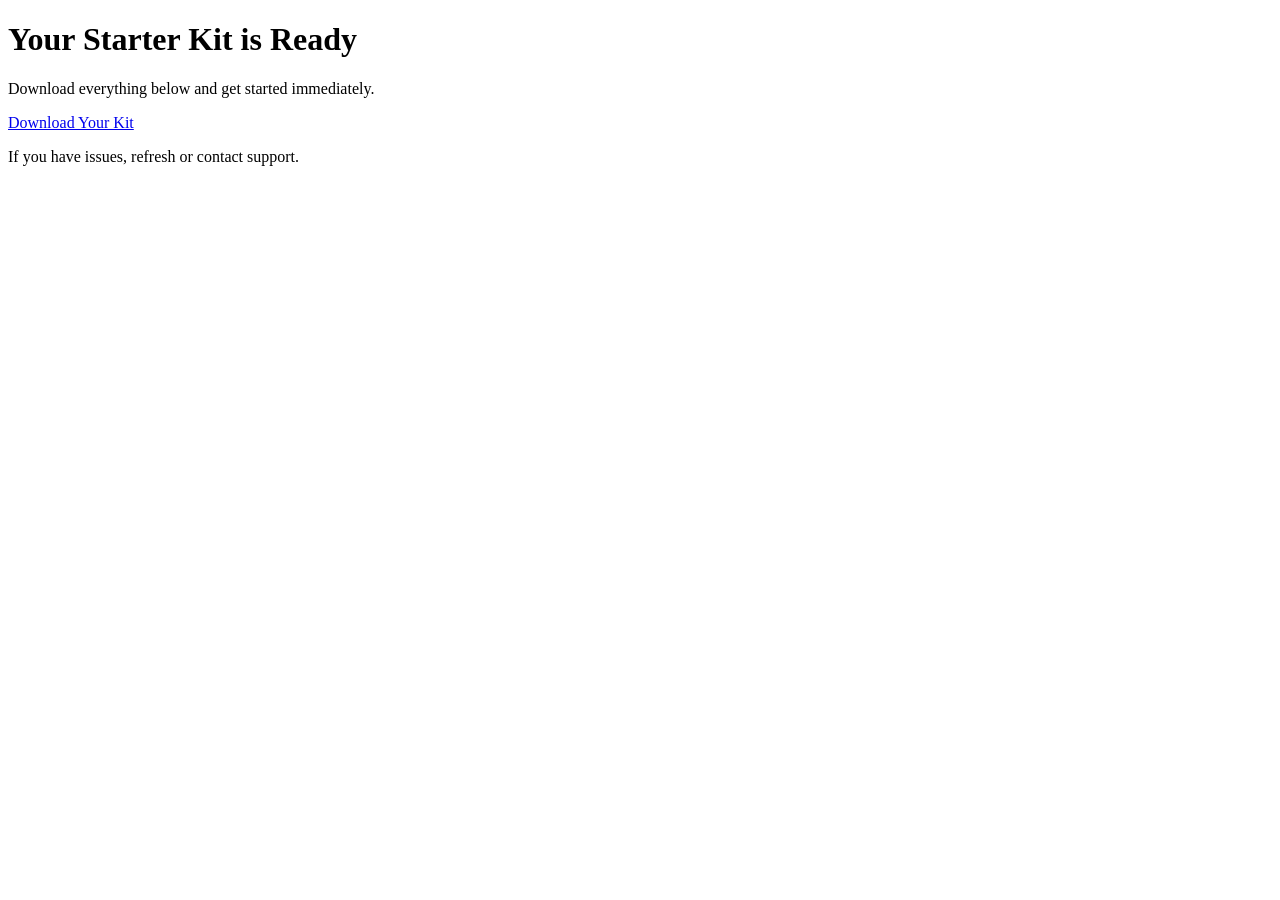
==== access.html @ 00dda08a "Create access.html" ====
<!DOCTYPE html>
<html lang="en">
<head>
<meta charset="UTF-8">
<title>Access Your Product</title>
<link rel="stylesheet" href="assets/style.css">
</head>

<body>

<div class="container">

<h1>Your Starter Kit is Ready</h1>
<p>Download everything below and get started immediately.</p>

<a class="download-btn" href="downloads/starter-kit.zip" download>
Download Your Kit
</a>

<p class="note">If you have issues, refresh or contact support.</p>

</div>

</body>
</html>
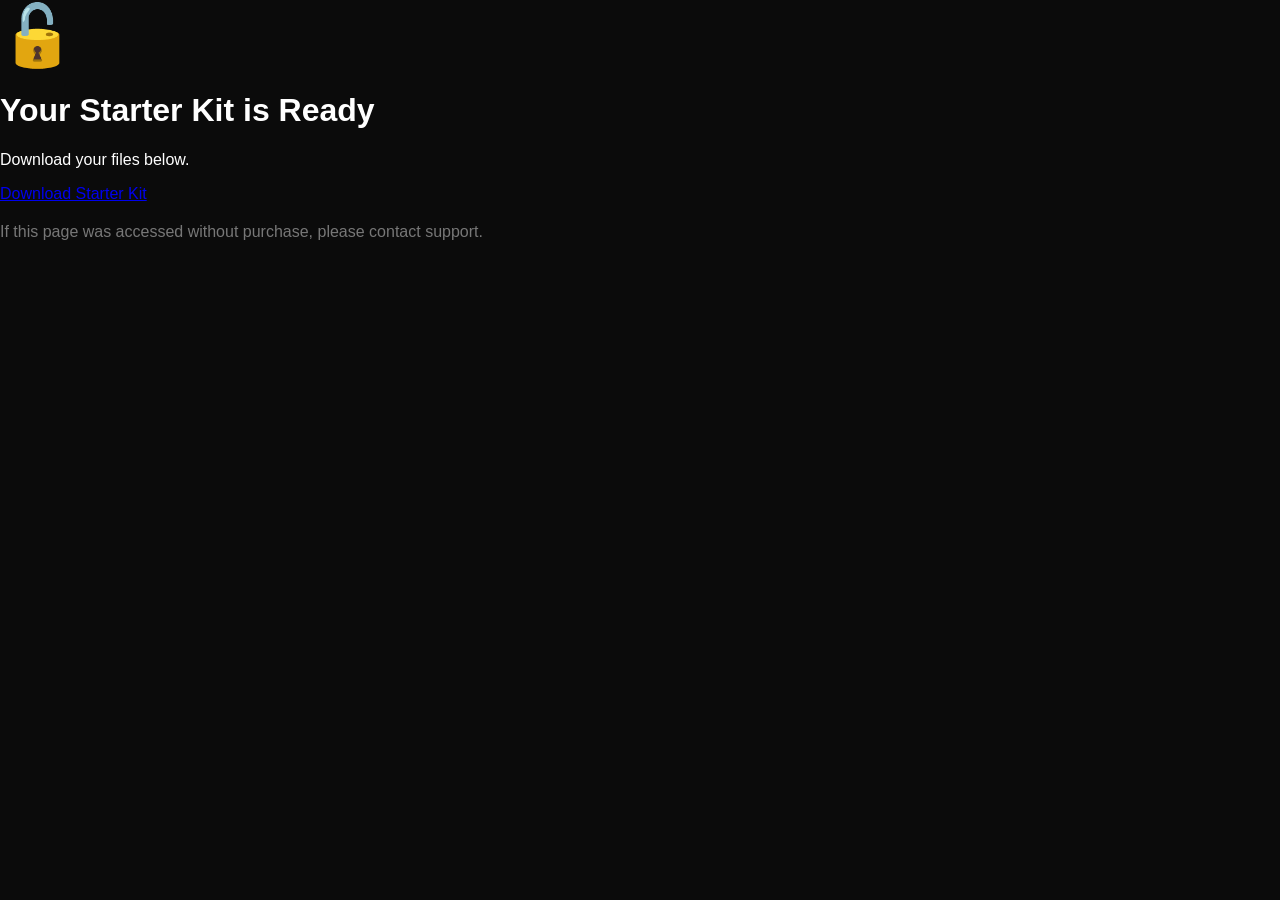
==== commit bba804bf: "Update access.html" ====
--- a/access.html
+++ b/access.html
@@ -2,22 +2,32 @@
 <html lang="en">
 <head>
 <meta charset="UTF-8">
-<title>Access Your Product</title>
+<title>Your Access</title>
 <link rel="stylesheet" href="assets/style.css">
+
+<style>
+.lock {
+  font-size: 60px;
+}
+</style>
+
 </head>
-
 <body>
 
 <div class="container">
 
+<div class="lock">🔓</div>
+
 <h1>Your Starter Kit is Ready</h1>
-<p>Download everything below and get started immediately.</p>
+<p>Download your files below.</p>
 
 <a class="download-btn" href="downloads/starter-kit.zip" download>
-Download Your Kit
+Download Starter Kit
 </a>
 
-<p class="note">If you have issues, refresh or contact support.</p>
+<p style="color:#777;margin-top:20px;">
+If this page was accessed without purchase, please contact support.
+</p>
 
 </div>
 
--- a/assets/style.css
+++ b/assets/style.css
@@ -0,0 +1,105 @@
+body {
+  margin: 0;
+  font-family: -apple-system, BlinkMacSystemFont, sans-serif;
+  background: #0b0b0b;
+  color: white;
+}
+
+/* NAV */
+.nav {
+  display: flex;
+  justify-content: space-between;
+  padding: 20px 40px;
+  background: rgba(0,0,0,0.8);
+  position: sticky;
+  top: 0;
+}
+
+.logo {
+  font-weight: bold;
+}
+
+.nav-btn {
+  background: #00ff99;
+  padding: 10px 15px;
+  color: black;
+  text-decoration: none;
+  border-radius: 6px;
+}
+
+/* HERO */
+.hero {
+  text-align: center;
+  padding: 120px 20px;
+}
+
+.hero h1 {
+  font-size: 3rem;
+  margin-bottom: 20px;
+}
+
+.hero p {
+  color: #aaa;
+  margin-bottom: 30px;
+}
+
+button {
+  background: #00ff99;
+  border: none;
+  padding: 15px 25px;
+  font-size: 1rem;
+  border-radius: 8px;
+  cursor: pointer;
+}
+
+/* FEATURES */
+.features {
+  padding: 80px 20px;
+  text-align: center;
+}
+
+.grid {
+  display: grid;
+  grid-template-columns: repeat(auto-fit, minmax(200px, 1fr));
+  gap: 20px;
+}
+
+.card {
+  background: #141414;
+  padding: 20px;
+  border-radius: 10px;
+  transition: 0.3s;
+}
+
+.card:hover {
+  transform: translateY(-5px);
+}
+
+/* HOW */
+.how {
+  padding: 80px 20px;
+  text-align: center;
+}
+
+.steps div {
+  margin: 10px 0;
+}
+
+/* PROOF */
+.proof {
+  padding: 80px 20px;
+  text-align: center;
+}
+
+/* CTA */
+.cta {
+  padding: 100px 20px;
+  text-align: center;
+}
+
+/* FOOTER */
+footer {
+  text-align: center;
+  padding: 20px;
+  color: #777;
+}
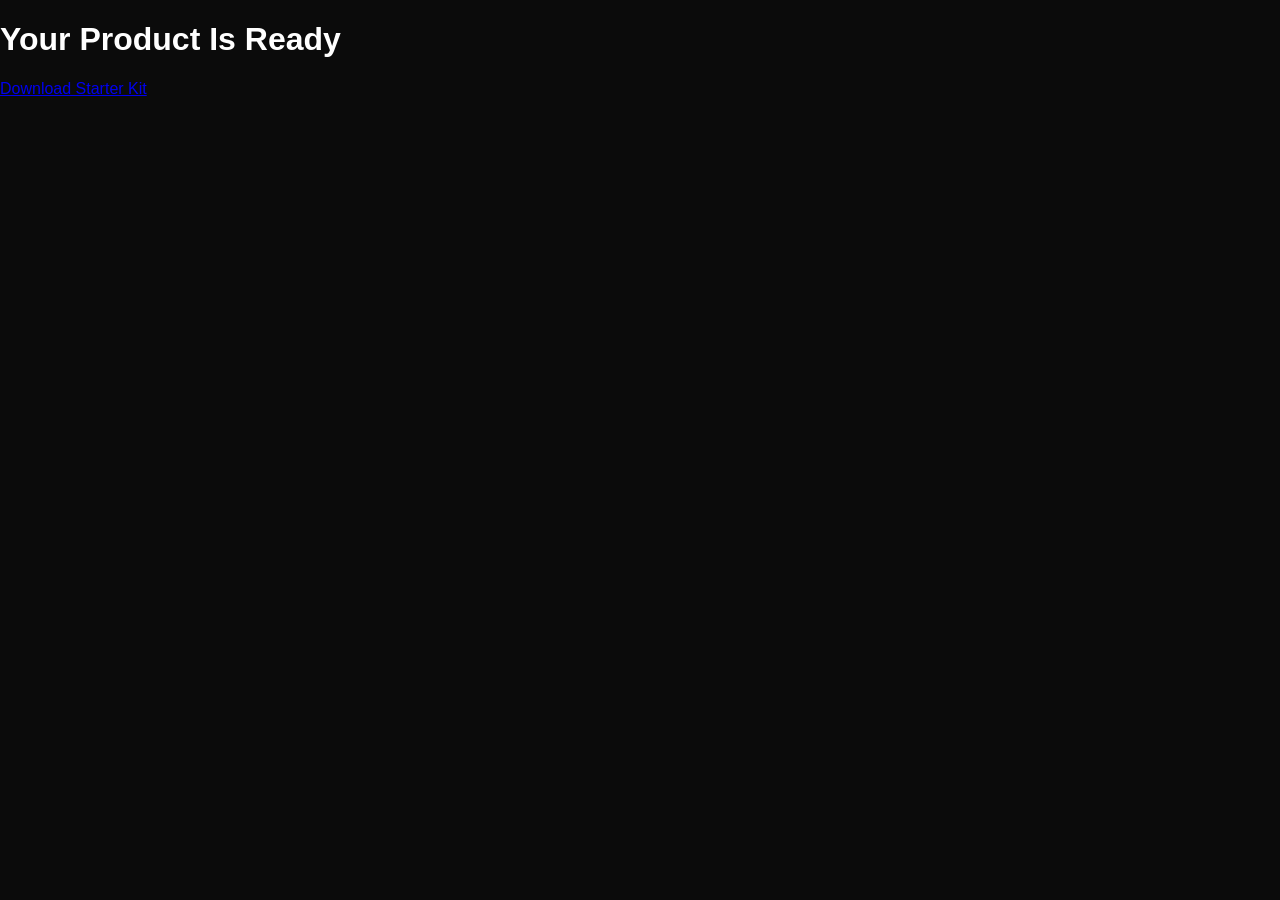
==== commit c84d64d5: "Update access.html" ====
--- a/access.html
+++ b/access.html
@@ -1,34 +1,19 @@
 <!DOCTYPE html>
-<html lang="en">
+<html>
 <head>
 <meta charset="UTF-8">
-<title>Your Access</title>
+<title>Access</title>
 <link rel="stylesheet" href="assets/style.css">
-
-<style>
-.lock {
-  font-size: 60px;
-}
-</style>
-
 </head>
 <body>
 
 <div class="container">
-
-<div class="lock">🔓</div>
-
-<h1>Your Starter Kit is Ready</h1>
-<p>Download your files below.</p>
+<h1>Your Product Is Ready</h1>
 
 <a class="download-btn" href="downloads/starter-kit.zip" download>
 Download Starter Kit
 </a>
 
-<p style="color:#777;margin-top:20px;">
-If this page was accessed without purchase, please contact support.
-</p>
-
 </div>
 
 </body>
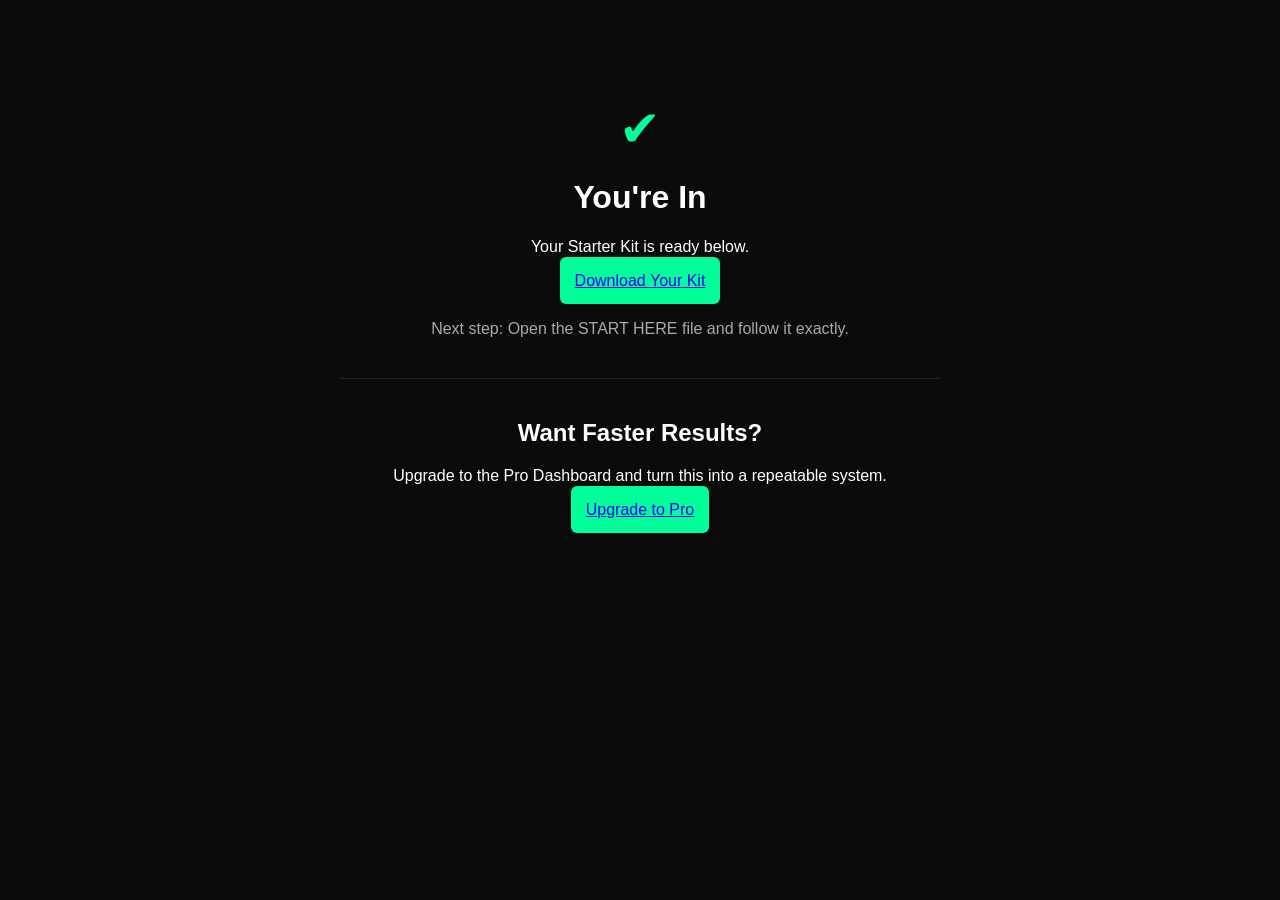
==== commit 6996ea37: "Update access.html" ====
--- a/access.html
+++ b/access.html
@@ -1,17 +1,50 @@
 <!DOCTYPE html>
-<html>
+<html lang="en">
 <head>
 <meta charset="UTF-8">
-<title>Access</title>
+<title>Access Granted</title>
 <link rel="stylesheet" href="assets/style.css">
+
+<style>
+.container {
+  max-width: 600px;
+  margin: 100px auto;
+  text-align: center;
+}
+
+.badge {
+  font-size: 50px;
+  color: #00ff99;
+}
+</style>
+
 </head>
 <body>
 
 <div class="container">
-<h1>Your Product Is Ready</h1>
+
+<div class="badge">✔</div>
+
+<h1>You're In</h1>
+
+<p>Your Starter Kit is ready below.</p>
 
 <a class="download-btn" href="downloads/starter-kit.zip" download>
-Download Starter Kit
+Download Your Kit
+</a>
+
+<p style="margin-top:30px;color:#aaa;">
+Next step: Open the START HERE file and follow it exactly.
+</p>
+
+<hr style="margin:40px 0;border:0;border-top:1px solid #222;">
+
+<h2>Want Faster Results?</h2>
+
+<p>Upgrade to the Pro Dashboard and turn this into a repeatable system.</p>
+
+<a class="download-btn" href="https://YOUR_UPSELL_LINK">
+Upgrade to Pro
 </a>
 
 </div>
--- a/assets/style.css
+++ b/assets/style.css
@@ -1,105 +1,44 @@
 body {
   margin: 0;
-  font-family: -apple-system, BlinkMacSystemFont, sans-serif;
+  font-family: sans-serif;
   background: #0b0b0b;
   color: white;
 }
 
-/* NAV */
 .nav {
   display: flex;
   justify-content: space-between;
-  padding: 20px 40px;
-  background: rgba(0,0,0,0.8);
-  position: sticky;
-  top: 0;
-}
-
-.logo {
-  font-weight: bold;
+  padding: 20px;
 }
 
 .nav-btn {
   background: #00ff99;
-  padding: 10px 15px;
+  padding: 10px;
   color: black;
   text-decoration: none;
-  border-radius: 6px;
 }
 
-/* HERO */
 .hero {
   text-align: center;
-  padding: 120px 20px;
+  padding: 100px 20px;
 }
 
-.hero h1 {
-  font-size: 3rem;
-  margin-bottom: 20px;
-}
-
-.hero p {
-  color: #aaa;
-  margin-bottom: 30px;
-}
-
-button {
+button, .download-btn {
   background: #00ff99;
   border: none;
-  padding: 15px 25px;
-  font-size: 1rem;
-  border-radius: 8px;
+  padding: 15px;
+  border-radius: 6px;
   cursor: pointer;
-}
-
-/* FEATURES */
-.features {
-  padding: 80px 20px;
-  text-align: center;
 }
 
 .grid {
   display: grid;
-  grid-template-columns: repeat(auto-fit, minmax(200px, 1fr));
   gap: 20px;
+  padding: 40px;
 }
 
 .card {
   background: #141414;
   padding: 20px;
   border-radius: 10px;
-  transition: 0.3s;
 }
-
-.card:hover {
-  transform: translateY(-5px);
-}
-
-/* HOW */
-.how {
-  padding: 80px 20px;
-  text-align: center;
-}
-
-.steps div {
-  margin: 10px 0;
-}
-
-/* PROOF */
-.proof {
-  padding: 80px 20px;
-  text-align: center;
-}
-
-/* CTA */
-.cta {
-  padding: 100px 20px;
-  text-align: center;
-}
-
-/* FOOTER */
-footer {
-  text-align: center;
-  padding: 20px;
-  color: #777;
-}
